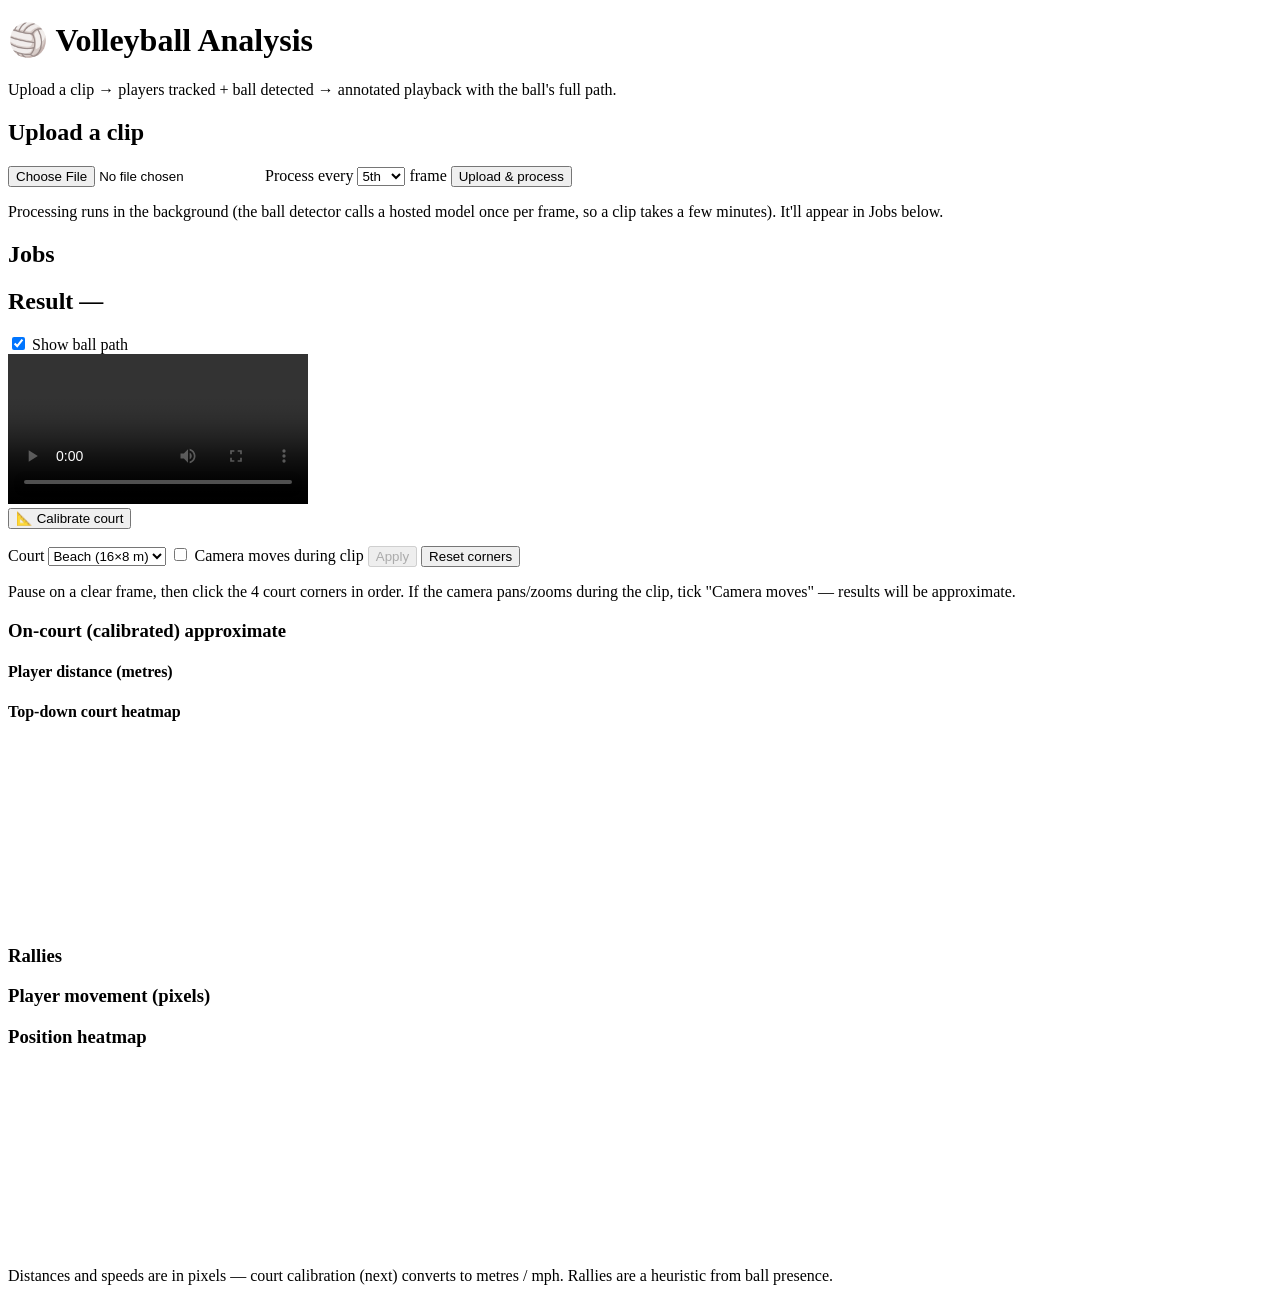
==== webapp/static/index.html @ b589a62d "Add court calibration (4-corner homography) with camera-moves prompt poc/calibration.py: image->cour" ====
<!DOCTYPE html>
<html lang="en">
<head>
  <meta charset="utf-8" />
  <meta name="viewport" content="width=device-width, initial-scale=1" />
  <title>Volleyball Analysis</title>
  <link rel="stylesheet" href="/style.css" />
</head>
<body>
  <header>
    <h1>🏐 Volleyball Analysis</h1>
    <p class="sub">Upload a clip → players tracked + ball detected → annotated playback with the ball's full path.</p>
  </header>

  <main>
    <section class="card">
      <h2>Upload a clip</h2>
      <form id="upload-form">
        <input type="file" id="file" name="file" accept="video/*" required />
        <label>Process every
          <select id="stride" name="stride">
            <option value="3">3rd</option>
            <option value="5" selected>5th</option>
            <option value="10">10th</option>
          </select>
          frame
        </label>
        <button type="submit" id="upload-btn">Upload &amp; process</button>
      </form>
      <p id="upload-msg" class="msg"></p>
      <p class="hint">Processing runs in the background (the ball detector calls a hosted model once per frame, so a clip takes a few minutes). It'll appear in Jobs below.</p>
    </section>

    <section class="card">
      <h2>Jobs</h2>
      <ul id="jobs" class="jobs"></ul>
    </section>

    <section class="card hidden" id="result-card">
      <h2>Result — <span id="result-name"></span></h2>
      <p id="result-stats" class="stats"></p>
      <label class="toggle"><input type="checkbox" id="show-path" checked /> Show ball path</label>
      <div class="video-wrap">
        <video id="video" controls preload="metadata"></video>
        <canvas id="overlay"></canvas>
      </div>

      <div class="calib">
        <button id="calib-btn" type="button">📐 Calibrate court</button>
        <div id="calib-panel" class="hidden">
          <p id="calib-instr" class="msg"></p>
          <div class="calib-controls">
            <label>Court
              <select id="court-type">
                <option value="beach">Beach (16×8 m)</option>
                <option value="indoor">Indoor (18×9 m)</option>
              </select>
            </label>
            <label><input type="checkbox" id="camera-moves" /> Camera moves during clip</label>
            <button id="calib-apply" type="button" disabled>Apply</button>
            <button id="calib-reset" type="button">Reset corners</button>
          </div>
          <p class="hint">Pause on a clear frame, then click the 4 court corners in order. If the camera pans/zooms during the clip, tick "Camera moves" — results will be approximate.</p>
        </div>
      </div>

      <div id="calibrated" class="hidden">
        <h3>On-court (calibrated) <span id="calib-approx" class="badge error hidden">approximate</span></h3>
        <div class="metric-grid" id="court-grid"></div>
        <div class="metric-cols">
          <div>
            <h4>Player distance <span class="unit">(metres)</span></h4>
            <ul id="court-players" class="player-list"></ul>
          </div>
          <div>
            <h4>Top-down court heatmap</h4>
            <canvas id="court-heatmap" width="360" height="180"></canvas>
          </div>
        </div>
      </div>

      <div class="metrics" id="metrics">
        <div class="metric-grid" id="metric-grid"></div>
        <div class="metric-cols">
          <div>
            <h3>Rallies</h3>
            <ul id="rally-list" class="rally-list"></ul>
          </div>
          <div>
            <h3>Player movement <span class="unit">(pixels)</span></h3>
            <ul id="player-list" class="player-list"></ul>
            <h3>Position heatmap</h3>
            <canvas id="heatmap" width="320" height="180"></canvas>
          </div>
        </div>
        <p class="hint">Distances and speeds are in pixels — court calibration (next) converts to metres / mph. Rallies are a heuristic from ball presence.</p>
      </div>
    </section>
  </main>

  <script src="/app.js"></script>
</body>
</html>
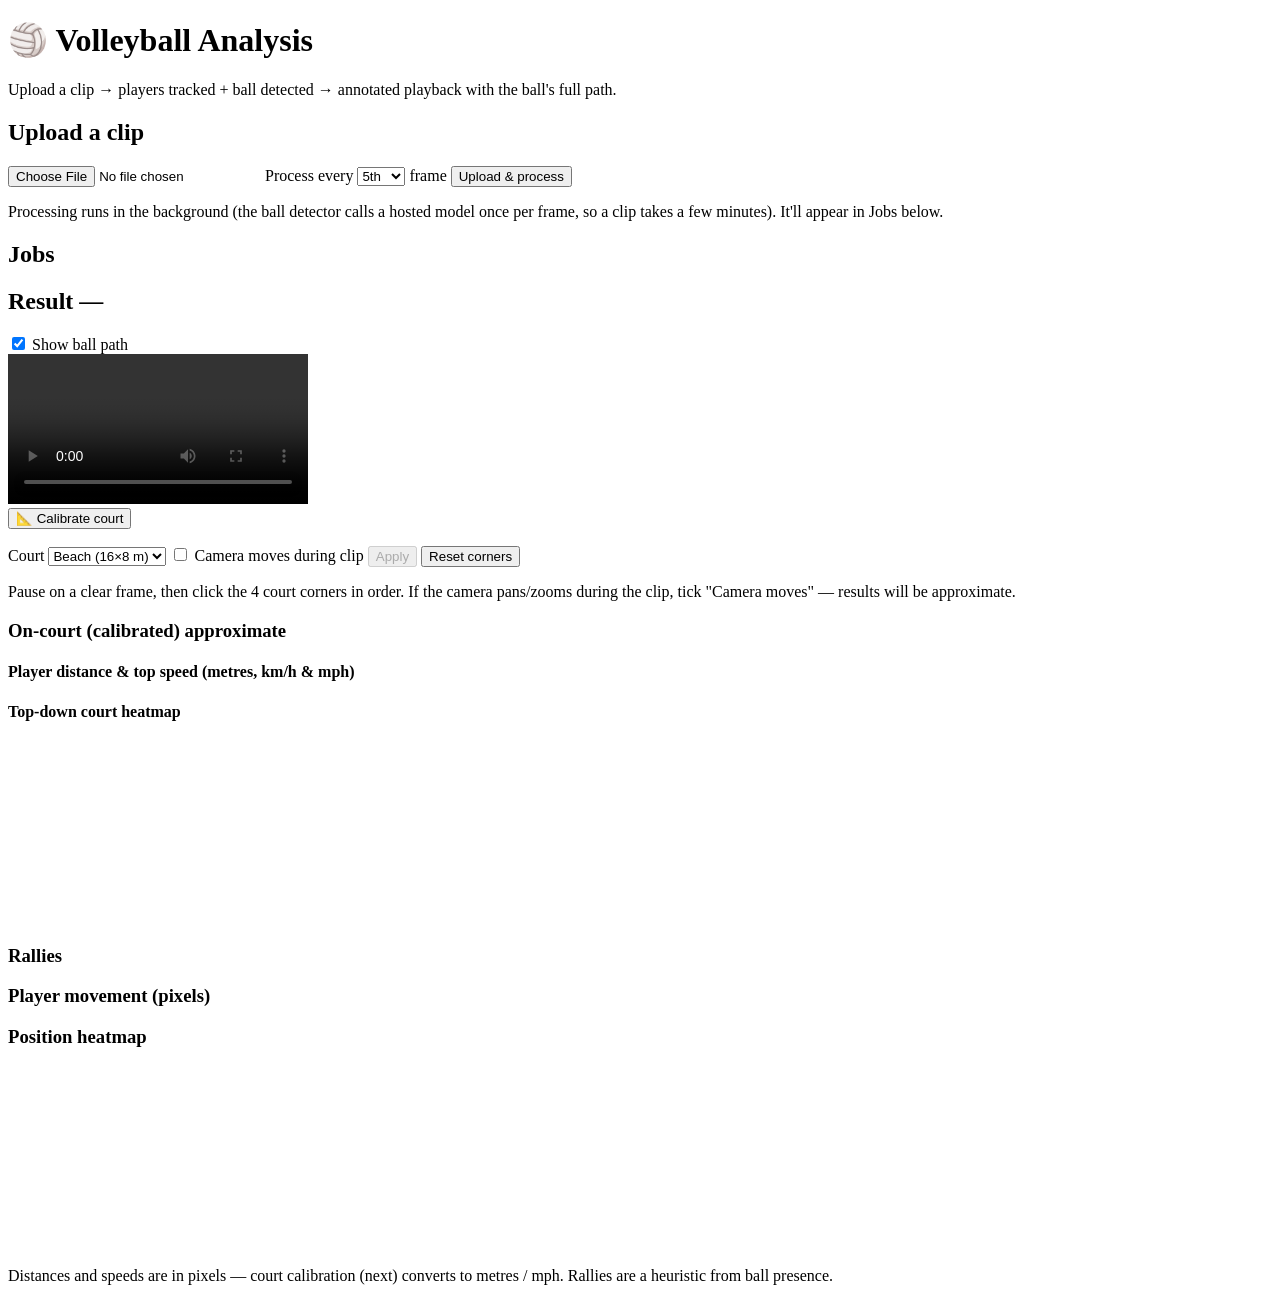
==== commit 5db10d93: "Add real-world player speed (km/h + mph) to calibrated metrics Calibrated player metrics now include" ====
--- a/webapp/static/index.html
+++ b/webapp/static/index.html
@@ -69,7 +69,7 @@
         <div class="metric-grid" id="court-grid"></div>
         <div class="metric-cols">
           <div>
-            <h4>Player distance <span class="unit">(metres)</span></h4>
+            <h4>Player distance &amp; top speed <span class="unit">(metres, km/h &amp; mph)</span></h4>
             <ul id="court-players" class="player-list"></ul>
           </div>
           <div>
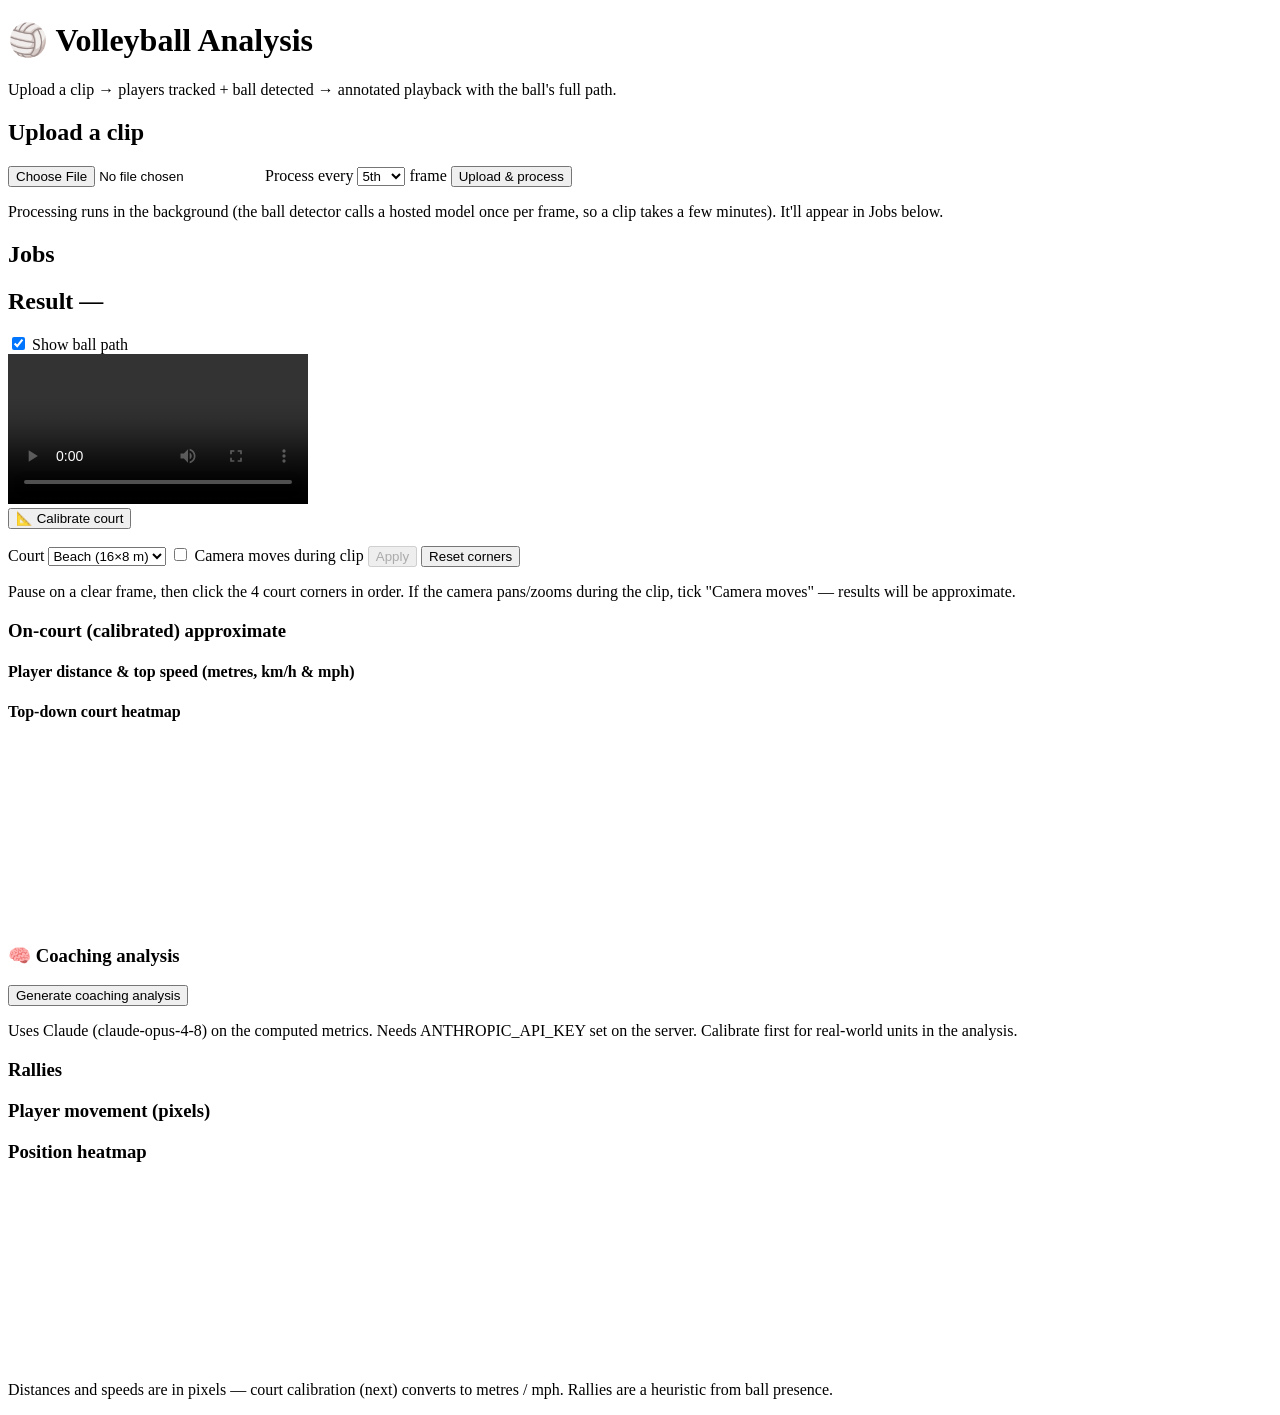
==== commit 3700ee69: "Add Claude coaching readout (claude-opus-4-8) poc/coaching.py: builds a compact, units-and-caveats-a" ====
--- a/webapp/static/index.html
+++ b/webapp/static/index.html
@@ -79,6 +79,14 @@
         </div>
       </div>
 
+      <div class="coaching">
+        <h3>🧠 Coaching analysis</h3>
+        <button id="coach-btn" type="button">Generate coaching analysis</button>
+        <p id="coach-msg" class="msg"></p>
+        <div id="coach-output" class="coach-output hidden"></div>
+        <p class="hint">Uses Claude (claude-opus-4-8) on the computed metrics. Needs ANTHROPIC_API_KEY set on the server. Calibrate first for real-world units in the analysis.</p>
+      </div>
+
       <div class="metrics" id="metrics">
         <div class="metric-grid" id="metric-grid"></div>
         <div class="metric-cols">
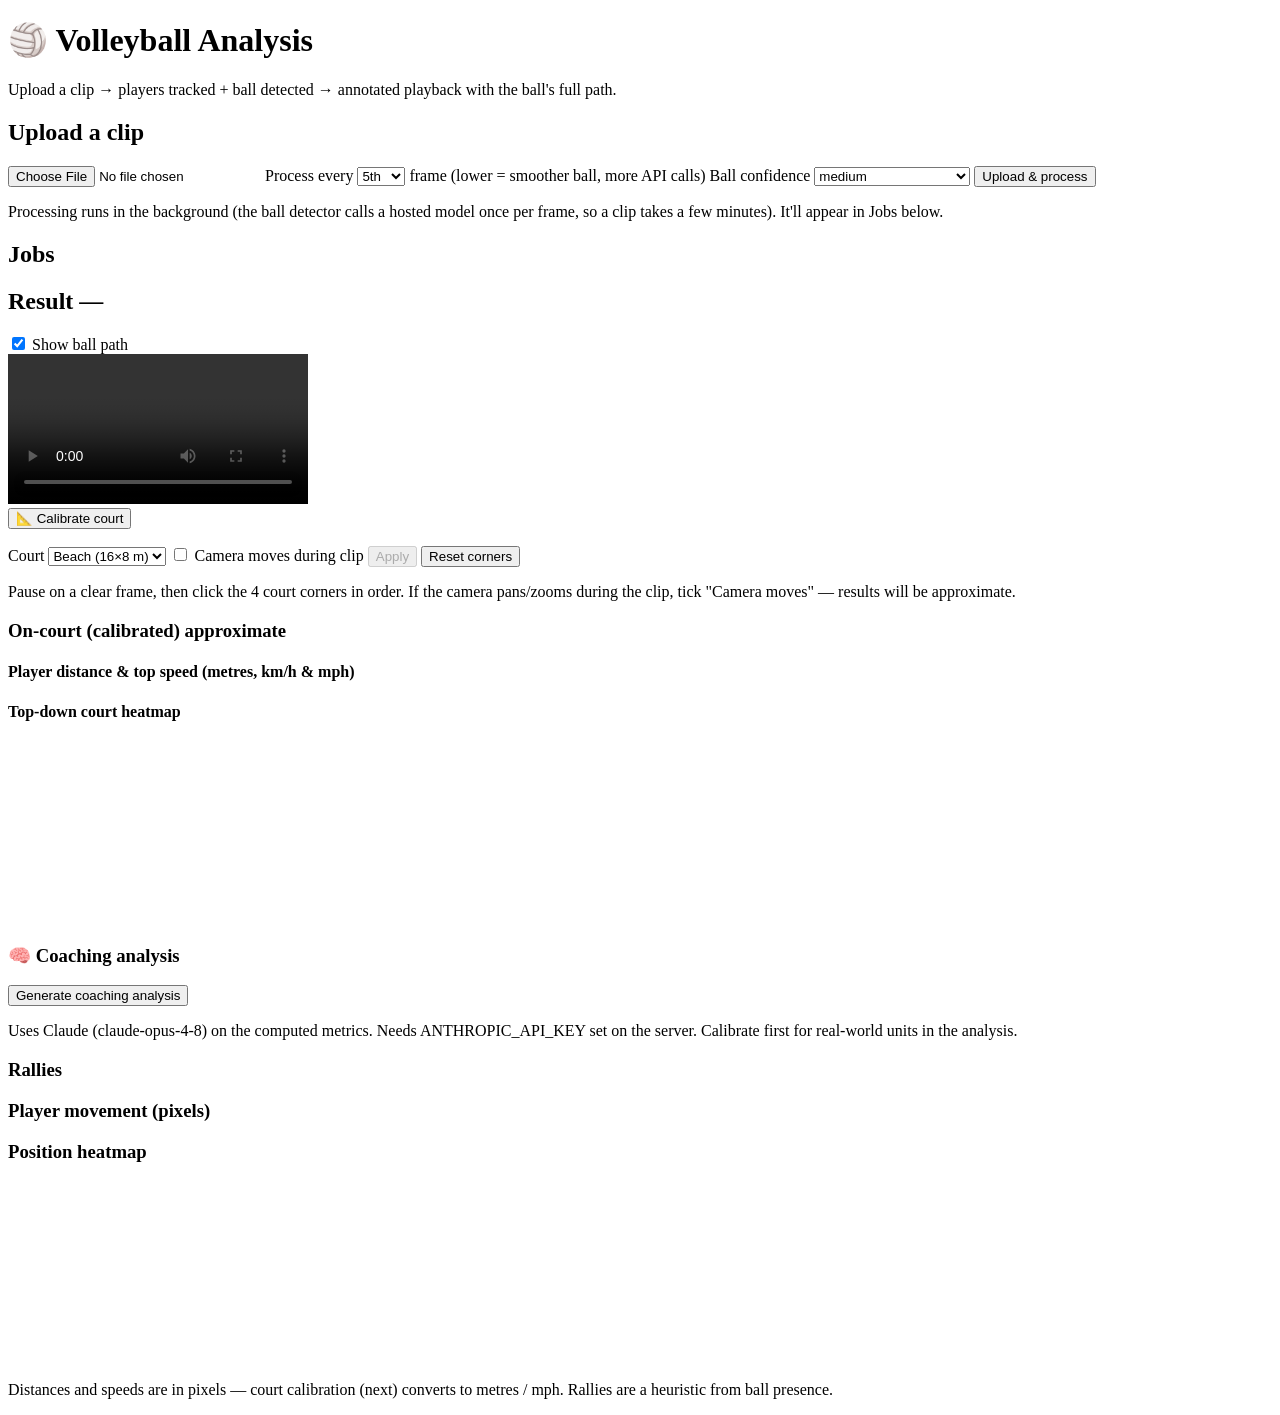
==== commit 02fd02ec: "Improve ball tracking: trajectory gating + tunable stride/confidence - pipeline.py: keep all per-fra" ====
--- a/webapp/static/index.html
+++ b/webapp/static/index.html
@@ -19,11 +19,20 @@
         <input type="file" id="file" name="file" accept="video/*" required />
         <label>Process every
           <select id="stride" name="stride">
+            <option value="2">2nd</option>
             <option value="3">3rd</option>
             <option value="5" selected>5th</option>
             <option value="10">10th</option>
           </select>
           frame
+          <span class="hint-inline">(lower = smoother ball, more API calls)</span>
+        </label>
+        <label>Ball confidence
+          <select id="ball-conf" name="ball_conf">
+            <option value="0.25">low (more, looser)</option>
+            <option value="0.4" selected>medium</option>
+            <option value="0.6">high (fewer false balls)</option>
+          </select>
         </label>
         <button type="submit" id="upload-btn">Upload &amp; process</button>
       </form>
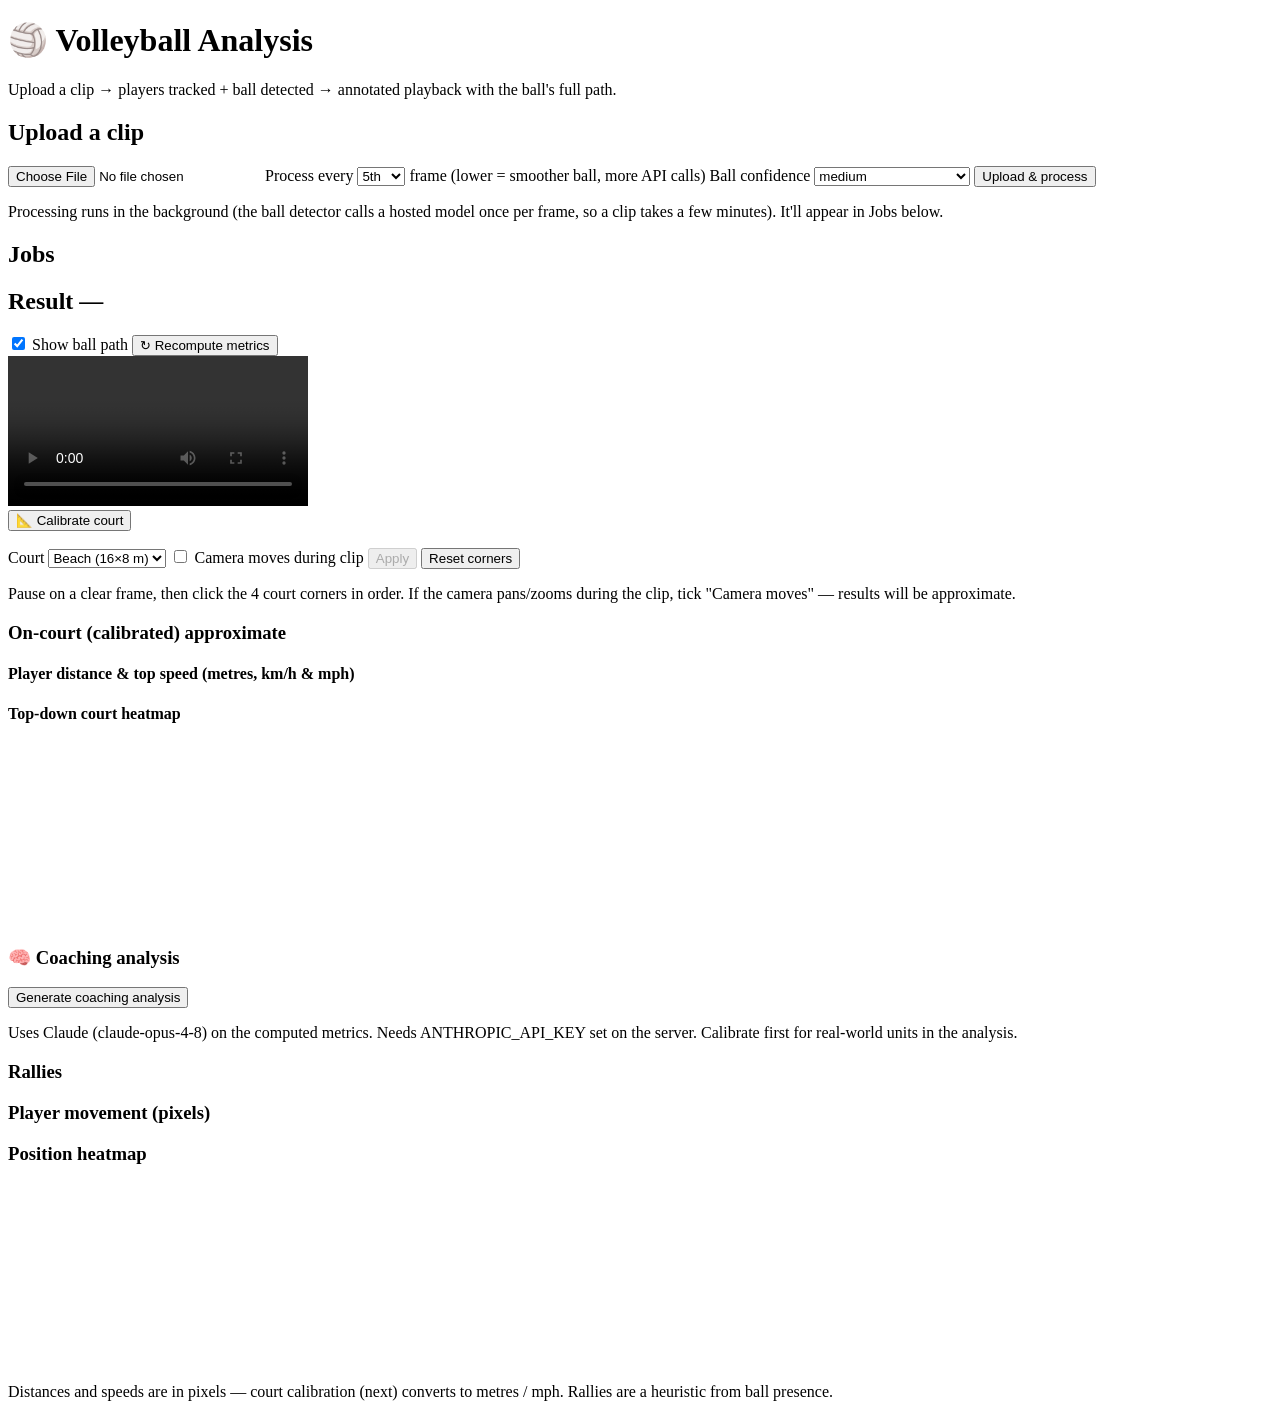
==== commit 38064f14: "Ball-path outlier rejection + Recompute button metrics.py: drop 'there-and-back' ball-path spikes (a" ====
--- a/webapp/static/index.html
+++ b/webapp/static/index.html
@@ -49,6 +49,7 @@
       <h2>Result — <span id="result-name"></span></h2>
       <p id="result-stats" class="stats"></p>
       <label class="toggle"><input type="checkbox" id="show-path" checked /> Show ball path</label>
+      <button id="recompute-btn" type="button" class="ghost-btn" title="Re-run metrics on existing detections (cleans the ball path; no re-processing)">↻ Recompute metrics</button>
       <div class="video-wrap">
         <video id="video" controls preload="metadata"></video>
         <canvas id="overlay"></canvas>
